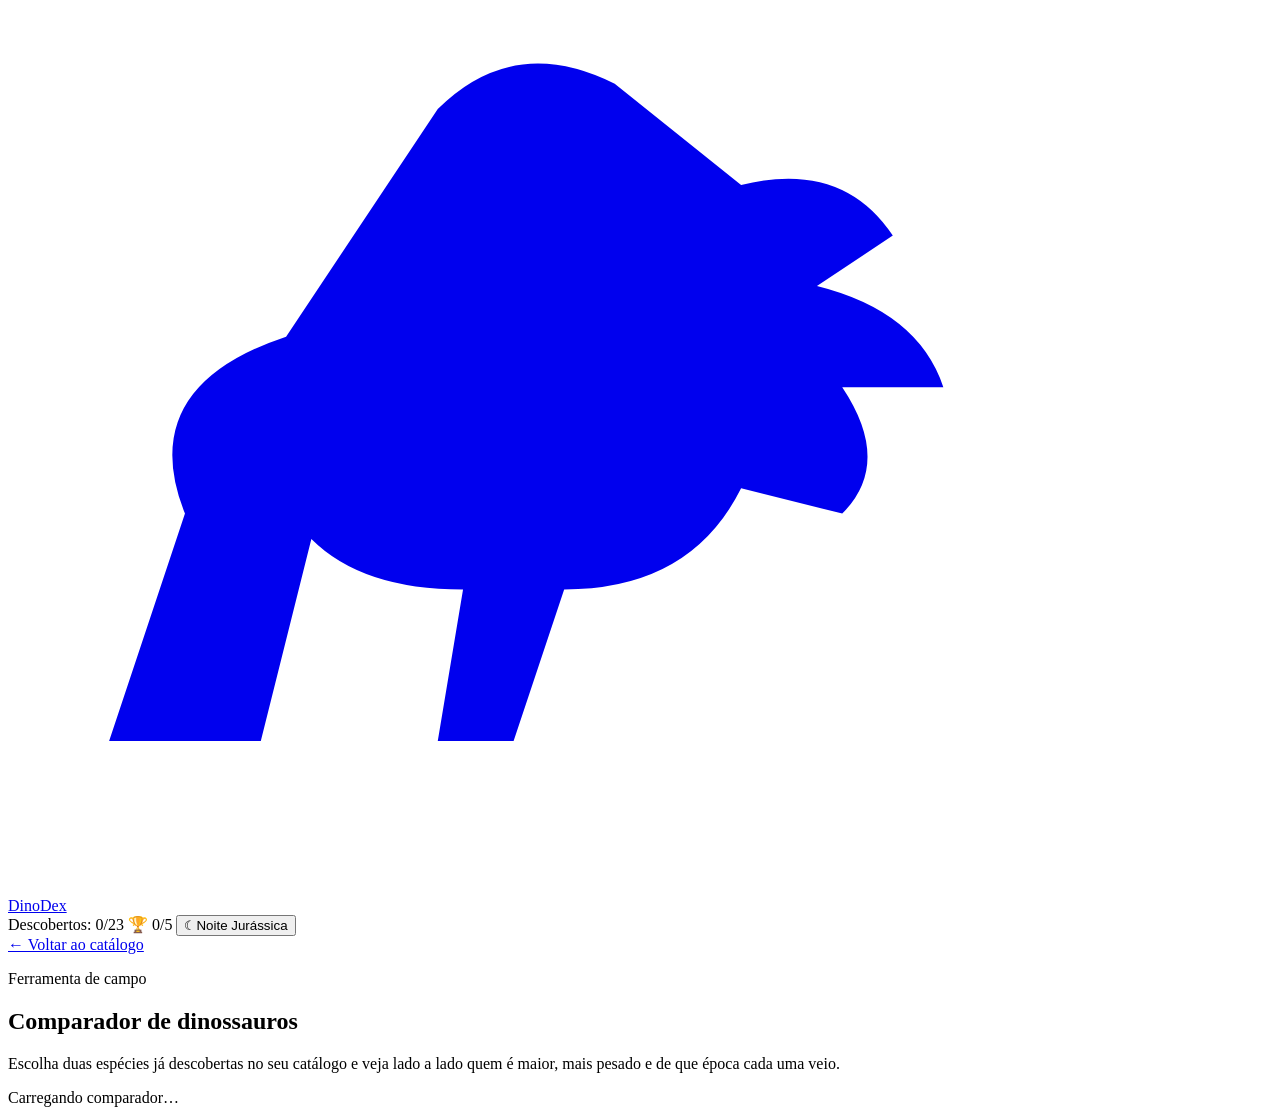
==== compare.html @ eb5f5d0d "Add files via upload" ====
<!DOCTYPE html>
<html lang="pt-BR">
<head>
<meta charset="UTF-8">
<meta name="viewport" content="width=device-width, initial-scale=1.0">
<title>Comparador de dinossauros — DinoDex</title>
<meta name="description" content="Compare dois dinossauros do seu DinoDex lado a lado: comprimento, altura, peso, dieta e período em que viveram.">
<meta name="theme-color" content="#12141c">
<link rel="canonical" href="https://gabbydino.github.io/dinodex/compare.html">

<meta property="og:type" content="website">
<meta property="og:title" content="Comparador de dinossauros — DinoDex">
<meta property="og:description" content="Compare dois dinossauros lado a lado: tamanho, peso, dieta e período.">
<meta property="og:locale" content="pt_BR">

<link rel="manifest" href="manifest.json">
<link rel="icon" href="icons/icon-192.png" type="image/png">
<link rel="apple-touch-icon" href="icons/icon-192.png">

<link rel="preconnect" href="https://fonts.googleapis.com">
<link rel="preconnect" href="https://fonts.gstatic.com" crossorigin>
<link href="https://fonts.googleapis.com/css2?family=Fraunces:ital,wght@0,500;0,600;0,700;1,500&family=Public+Sans:wght@400;500;600;700&family=IBM+Plex+Mono:wght@400;500&display=swap" rel="stylesheet">
<link rel="stylesheet" href="css/styles.css">
</head>
<body>
<div class="strata-bg" aria-hidden="true"></div>

<header class="site-header">
  <div class="header-inner">
    <a class="brand" href="index.html">
      <span class="brand-mark" aria-hidden="true">
        <svg viewBox="0 0 100 70" xmlns="http://www.w3.org/2000/svg" fill="currentColor"><path d="M8 58 L14 40 Q10 30 22 26 L34 8 Q40 2 48 6 L58 14 Q66 12 70 18 L64 22 Q72 24 74 30 L66 30 Q70 36 66 40 L58 38 Q54 46 44 46 L40 58 L34 58 L36 46 Q28 46 24 42 L20 58 Z"/></svg>
      </span>
      DinoDex
    </a>
    <div class="header-stats">
      <span id="dexProgress" class="stat-pill">Descobertos: 0/23</span>
      <span id="achProgress" class="stat-pill">🏆 0/5</span>
      <button type="button" class="theme-toggle" data-theme-toggle aria-pressed="false">
        <span class="theme-icon">☾</span><span class="theme-label">Noite Jurássica</span>
      </button>
    </div>
  </div>
</header>

<main class="detail-wrap">
  <a class="back-link" href="index.html">← Voltar ao catálogo</a>

  <section class="compare-intro">
    <p class="hero-eyebrow">Ferramenta de campo</p>
    <h1 class="compare-title">Comparador de dinossauros</h1>
    <p class="hero-sub">Escolha duas espécies já descobertas no seu catálogo e veja lado a lado quem é maior, mais pesado e de que época cada uma veio.</p>
  </section>

  <div id="compareContent">
    <div class="skeleton"><span class="spin"></span> Carregando comparador…</div>
  </div>
</main>

<script type="module" src="js/compare.js"></script>
</body>
</html>
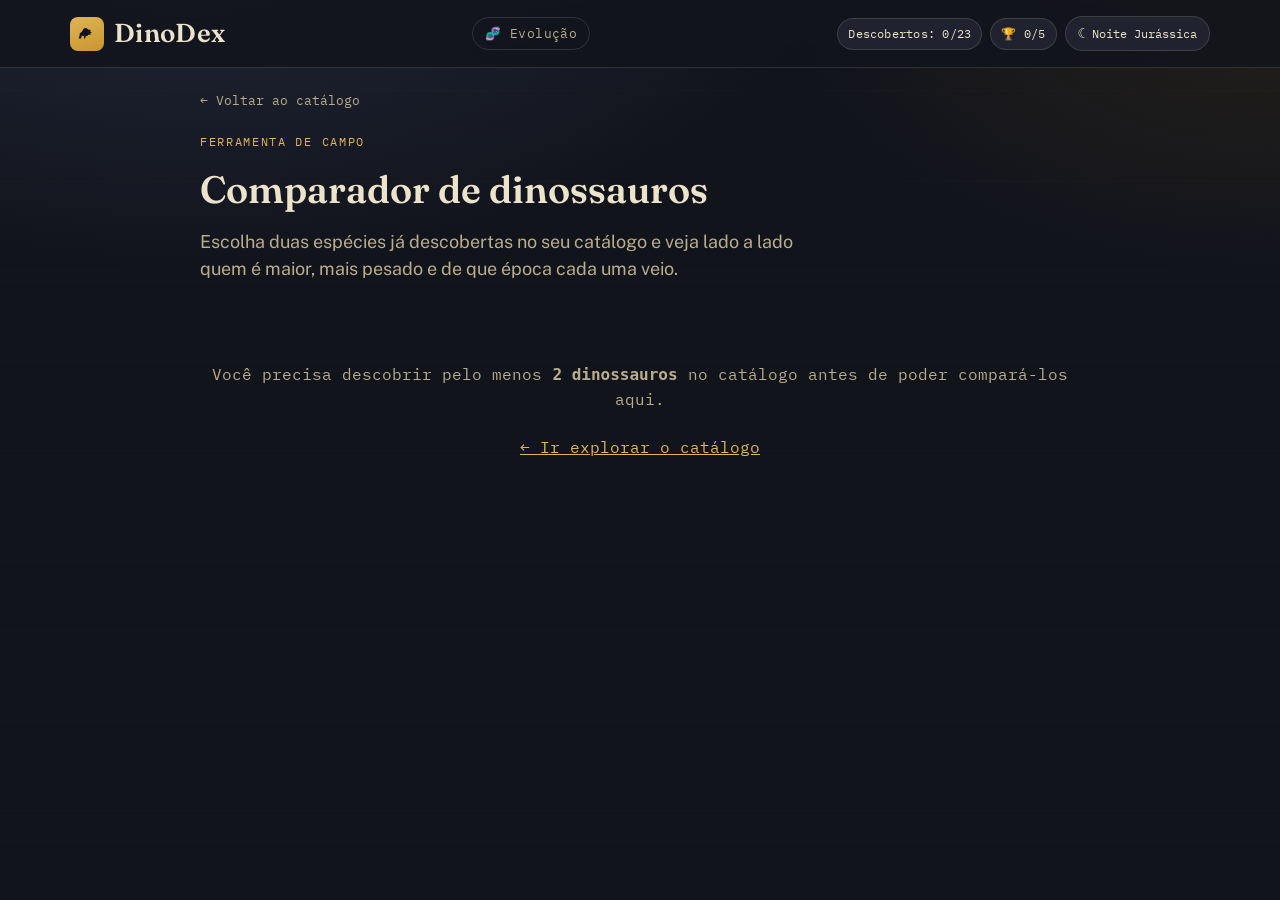
==== commit 5cdb01d6: "Add files via upload" ====
--- a/compare.html
+++ b/compare.html
@@ -33,6 +33,9 @@
       </span>
       DinoDex
     </a>
+    <nav class="header-nav">
+      <a href="evolucao.html">🧬<span class="header-nav-label"> Evolução</span></a>
+    </nav>
     <div class="header-stats">
       <span id="dexProgress" class="stat-pill">Descobertos: 0/23</span>
       <span id="achProgress" class="stat-pill">🏆 0/5</span>
--- a/css/styles.css
+++ b/css/styles.css
@@ -0,0 +1,695 @@
+/* =========================================================
+   DINODEX — catálogo de campo de dinossauros
+   Paleta: tinta noturna de museu + papel envelhecido + âmbar
+   fóssil + verdigris. Tipografia: Fraunces (display) + Public
+   Sans (corpo) + IBM Plex Mono (dados/rótulos).
+   ========================================================= */
+
+:root{
+  --ink:#12141c;
+  --ink-soft:#191c27;
+  --panel:#20232f;
+  --panel-2:#262a38;
+  --paper:#ece3cb;
+  --paper-dim:#b9ae8c;
+  --gold:#c9962b;
+  --gold-soft:#e0b45a;
+  --teal:#3c7d6d;
+  --teal-soft:#5aa392;
+  --rust:#a8543a;
+  --rust-soft:#c96e4e;
+  --line: rgba(236,227,203,.14);
+  --line-strong: rgba(236,227,203,.28);
+  --shadow: 0 20px 40px rgba(0,0,0,.35);
+
+  --era-triassico:#a8543a;
+  --era-jurassico:#3c7d6d;
+  --era-cretaceo:#c9962b;
+
+  --bg-glow-1:#22283a;
+  --bg-glow-2:#24201a;
+
+  --font-display:'Fraunces', 'Iowan Old Style', serif;
+  --font-body:'Public Sans', system-ui, sans-serif;
+  --font-mono:'IBM Plex Mono', 'SFMono-Regular', monospace;
+
+  --radius:14px;
+  --radius-sm:8px;
+}
+
+/* ===== tema "Dia de Campo" (claro) — alternativa ao padrão "Noite Jurássica" ===== */
+:root[data-theme="dia"]{
+  --ink:#f3ecd9;
+  --ink-soft:#ece1c6;
+  --panel:#fbf7ea;
+  --panel-2:#f1e7cd;
+  --paper:#2b2415;
+  --paper-dim:#6c5f42;
+  --gold:#a8751f;
+  --gold-soft:#8a5f16;
+  --teal:#2f6659;
+  --teal-soft:#1f4a40;
+  --rust:#8a3f28;
+  --rust-soft:#6e3320;
+  --line: rgba(43,36,21,.16);
+  --line-strong: rgba(43,36,21,.3);
+  --shadow: 0 20px 40px rgba(60,45,20,.14);
+  --bg-glow-1:#f7ecd4;
+  --bg-glow-2:#eee0c2;
+}
+:root[data-theme="dia"] .strata-bg{opacity:.3;}
+
+@media (prefers-reduced-motion: reduce){
+  *{animation-duration:.01ms !important; animation-iteration-count:1 !important; transition-duration:.01ms !important; scroll-behavior:auto !important;}
+}
+
+*{box-sizing:border-box;}
+html{scroll-behavior:smooth;}
+html,body{margin:0;padding:0;}
+body{
+  min-height:100vh;
+  background:
+    radial-gradient(1100px 600px at 15% -10%, var(--bg-glow-1) 0%, transparent 60%),
+    radial-gradient(900px 500px at 100% 0%, var(--bg-glow-2) 0%, transparent 55%),
+    var(--ink);
+  color:var(--paper);
+  font-family:var(--font-body);
+  line-height:1.5;
+  -webkit-font-smoothing:antialiased;
+  transition:background-color .25s ease, color .25s ease;
+}
+
+a{color:inherit;}
+img,svg{display:block;max-width:100%;}
+button{font:inherit;}
+
+::selection{background:var(--gold); color:var(--ink);}
+
+:focus-visible{outline:3px solid var(--gold-soft); outline-offset:2px; border-radius:4px;}
+
+/* ===== textura sutil de "estrato" no fundo ===== */
+.strata-bg{
+  position:fixed; inset:0; pointer-events:none; z-index:0;
+  opacity:.5;
+  background-image:
+    repeating-linear-gradient(180deg, rgba(201,150,43,.035) 0 2px, transparent 2px 90px),
+    repeating-linear-gradient(180deg, rgba(60,125,109,.035) 0 2px, transparent 2px 140px);
+}
+
+/* ===== HEADER ===== */
+.site-header{
+  position:sticky; top:0; z-index:40;
+  background:rgba(18,20,28,.86);
+  backdrop-filter:blur(10px);
+  border-bottom:1px solid var(--line);
+}
+.header-inner{
+  max-width:1180px; margin:0 auto;
+  display:flex; align-items:center; justify-content:space-between;
+  gap:16px; padding:14px 20px;
+}
+.brand{
+  display:flex; align-items:center; gap:10px;
+  font-family:var(--font-display);
+  font-weight:600;
+  font-size:clamp(20px,2.4vw,26px);
+  letter-spacing:.3px;
+  text-decoration:none;
+  color:var(--paper);
+}
+.brand-mark{
+  display:inline-flex; align-items:center; justify-content:center;
+  width:34px; height:34px; border-radius:8px;
+  background:linear-gradient(160deg, var(--gold-soft), var(--gold));
+  color:var(--ink); flex:none;
+}
+.brand-mark svg{width:20px;height:20px;}
+.header-nav{display:flex; align-items:center; gap:14px;}
+.header-nav a{
+  font-family:var(--font-mono); font-size:12.5px; letter-spacing:.03em;
+  text-decoration:none; color:var(--paper-dim);
+  border:1px solid var(--line); border-radius:999px;
+  padding:6px 12px; white-space:nowrap;
+  transition:border-color .15s ease, color .15s ease;
+}
+.header-nav a:hover{color:var(--paper); border-color:var(--line-strong);}
+.header-stats{display:flex; align-items:center; gap:8px; flex-wrap:wrap;}
+.stat-pill{
+  font-family:var(--font-mono);
+  font-size:12px;
+  letter-spacing:.02em;
+  color:var(--paper);
+  background:var(--panel);
+  border:1px solid var(--line);
+  padding:6px 10px;
+  border-radius:999px;
+  white-space:nowrap;
+}
+.theme-toggle{
+  display:flex; align-items:center; gap:6px;
+  font-family:var(--font-mono); font-size:11.5px;
+  background:var(--panel); border:1px solid var(--line);
+  color:var(--paper); border-radius:999px;
+  padding:6px 12px; cursor:pointer;
+  transition:border-color .15s ease, transform .12s ease;
+}
+.theme-toggle:hover{border-color:var(--line-strong); transform:translateY(-1px);}
+.theme-toggle .theme-icon{font-size:14px;}
+@media (max-width:560px){ .theme-toggle .theme-label, .header-nav-label{display:none;} .theme-toggle{padding:6px 9px;} .header-nav a{padding:6px 9px;} }
+
+/* ===== HERO ===== */
+.hero{
+  max-width:1180px; margin:0 auto;
+  padding:clamp(28px,6vw,56px) 20px 8px;
+  position:relative; z-index:1;
+}
+.hero-eyebrow{
+  font-family:var(--font-mono); font-size:12px; letter-spacing:.14em;
+  color:var(--gold-soft); text-transform:uppercase; margin:0 0 10px;
+}
+.hero h1{
+  font-family:var(--font-display);
+  font-weight:600;
+  font-size:clamp(30px,5.2vw,54px);
+  line-height:1.05;
+  margin:0 0 14px;
+  max-width:16ch;
+}
+.hero h1 em{
+  font-style:italic; color:var(--gold-soft);
+}
+.hero-sub{
+  font-size:clamp(15px,1.6vw,18px);
+  color:var(--paper-dim);
+  max-width:56ch;
+  margin:0;
+}
+.hero-sub strong{color:var(--paper); font-weight:600;}
+
+.hero-cta{display:flex; flex-wrap:wrap; gap:12px; margin:22px 0 20px;}
+.hero-btn{
+  font-family:var(--font-body); font-weight:600; font-size:14.5px;
+  padding:12px 22px; border-radius:999px; text-decoration:none;
+  transition:transform .15s ease, box-shadow .15s ease, border-color .15s ease;
+}
+.hero-btn-primary{background:linear-gradient(160deg, var(--gold-soft), var(--gold)); color:var(--ink); box-shadow:0 10px 24px rgba(201,150,43,.25);}
+.hero-btn-primary:hover{transform:translateY(-2px); box-shadow:0 14px 28px rgba(201,150,43,.32);}
+.hero-btn-ghost{background:transparent; color:var(--paper); border:1px solid var(--line-strong);}
+.hero-btn-ghost:hover{border-color:var(--gold-soft); color:var(--gold-soft); transform:translateY(-2px);}
+
+.hero-daily{
+  font-size:14.5px; color:var(--paper-dim);
+  border-left:2px solid var(--line-strong);
+  padding-left:12px; max-width:56ch;
+}
+.hero-daily strong{color:var(--paper); font-weight:600;}
+
+/* ===== TIMELINE EXPLORER (Home) ===== */
+.section-eyebrow{
+  font-family:var(--font-mono); font-size:11px; letter-spacing:.1em;
+  color:var(--paper-dim); text-transform:uppercase; margin:0 0 12px;
+}
+.timeline-explorer{
+  max-width:1180px; margin:0 auto;
+  padding:10px 20px 4px;
+  position:relative; z-index:1;
+}
+.era-timeline{
+  display:flex; gap:8px; flex-wrap:wrap;
+  border-radius:var(--radius);
+  overflow:hidden;
+}
+.era-block{
+  flex:1 1 160px; min-width:150px;
+  display:flex; flex-direction:column; gap:4px;
+  text-align:left;
+  font-family:var(--font-body);
+  background:var(--panel);
+  border:1px solid var(--line);
+  border-top:4px solid var(--era-color, var(--gold));
+  border-radius:var(--radius-sm);
+  padding:14px 16px;
+  cursor:pointer;
+  color:var(--paper);
+  transition:transform .15s ease, box-shadow .15s ease, border-color .15s ease, background .15s ease;
+}
+.era-block:hover{transform:translateY(-3px); box-shadow:var(--shadow);}
+.era-block.active{background:color-mix(in srgb, var(--era-color, var(--gold)) 16%, var(--panel)); border-color:var(--era-color, var(--gold));}
+.era-block-name{font-family:var(--font-display); font-weight:600; font-size:17px;}
+.era-block-range{font-family:var(--font-mono); font-size:11px; color:var(--paper-dim);}
+.era-block-count{font-family:var(--font-mono); font-size:11px; color:var(--era-color, var(--gold));}
+@media (max-width:640px){ .era-block{flex-basis:100%;} }
+
+/* ===== CONTROLS BAR ===== */
+.controls-bar{
+  max-width:1180px; margin:0 auto;
+  padding:26px 20px 4px;
+  display:flex; flex-direction:column; gap:14px;
+  position:relative; z-index:1;
+}
+.search-wrap{position:relative; max-width:440px;}
+.search-wrap svg{
+  position:absolute; left:14px; top:50%; transform:translateY(-50%);
+  width:18px; height:18px; color:var(--paper-dim); pointer-events:none;
+}
+#search{
+  width:100%;
+  font-family:var(--font-body);
+  font-size:16px;
+  background:var(--panel);
+  border:1px solid var(--line);
+  border-radius:999px;
+  padding:12px 16px 12px 42px;
+  color:var(--paper);
+  outline:none;
+  transition:border-color .15s ease, box-shadow .15s ease;
+}
+#search::placeholder{color:var(--paper-dim);}
+#search:focus{border-color:var(--gold-soft); box-shadow:0 0 0 3px rgba(201,150,43,.18);}
+
+.filters{display:flex; flex-direction:column; gap:10px;}
+.filter-group{display:flex; align-items:center; flex-wrap:wrap; gap:8px;}
+.filter-group-label{
+  font-family:var(--font-mono); font-size:11px; letter-spacing:.08em;
+  color:var(--paper-dim); text-transform:uppercase; min-width:80px;
+}
+.chip{
+  font-family:var(--font-body); font-weight:600;
+  font-size:13px;
+  padding:7px 13px;
+  border:1px solid var(--line);
+  border-radius:999px;
+  background:var(--panel);
+  color:var(--paper);
+  cursor:pointer;
+  transition:transform .12s ease, background .15s ease, border-color .15s ease, color .15s ease;
+}
+.chip:hover{border-color:var(--line-strong); transform:translateY(-1px);}
+.chip.active{background:var(--gold); border-color:var(--gold); color:var(--ink);}
+.chip.special{background:transparent; border-style:dashed;}
+.chip.special.active{background:var(--teal); border-color:var(--teal); border-style:solid; color:#fff;}
+
+/* ===== GRID DE CARDS ===== */
+main{position:relative; z-index:1;}
+.dino-grid{
+  max-width:1180px; margin:0 auto;
+  padding:22px 20px 60px;
+  display:grid;
+  grid-template-columns:repeat(auto-fill, minmax(210px,1fr));
+  gap:16px;
+}
+.grid-empty{
+  grid-column:1/-1;
+  text-align:center;
+  padding:60px 20px;
+  color:var(--paper-dim);
+  font-family:var(--font-mono);
+}
+
+.card{
+  position:relative;
+  display:block;
+  color:var(--paper);
+  background:var(--panel);
+  border:1px solid var(--line);
+  border-radius:var(--radius);
+  padding:16px 14px 14px;
+  overflow:hidden;
+  cursor:pointer;
+  transition:transform .18s ease, box-shadow .18s ease, border-color .18s ease;
+  animation:card-in .4s ease both;
+}
+@keyframes card-in{
+  from{opacity:0; transform:translateY(10px);}
+  to{opacity:1; transform:translateY(0);}
+}
+.card::before{
+  content:"";
+  position:absolute; inset:0 0 auto 0; height:4px;
+  background:var(--era-color, var(--gold));
+}
+.card:hover{
+  transform:translateY(-4px);
+  box-shadow:var(--shadow);
+  border-color:var(--line-strong);
+}
+.card-top{display:flex; align-items:center; justify-content:space-between; margin-bottom:8px;}
+.card-num{font-family:var(--font-mono); font-size:11px; color:var(--paper-dim);}
+.card-fav{
+  background:none; border:none; cursor:pointer;
+  color:var(--rust-soft); font-size:17px; line-height:1; padding:2px;
+}
+.card-fav:hover{transform:scale(1.15);}
+.card-icon{
+  width:100%; height:76px;
+  display:flex; align-items:center; justify-content:center;
+  color:var(--era-color, var(--gold));
+  opacity:.92;
+}
+.card-icon svg{width:78%; height:78%;}
+.card.undiscovered .card-icon{color:var(--paper-dim); opacity:.35;}
+.card-name{
+  font-family:var(--font-display); font-weight:600;
+  font-size:17px; margin:8px 0 1px;
+}
+.card.undiscovered .card-name{letter-spacing:3px; opacity:.55;}
+.card-latin{font-style:italic; font-size:12.5px; color:var(--paper-dim); margin-bottom:10px; min-height:16px;}
+.card-tags{display:flex; gap:6px; flex-wrap:wrap;}
+.tag-pill{
+  font-family:var(--font-mono); font-size:10.5px;
+  padding:3px 7px; border-radius:5px;
+  background:var(--panel-2); color:var(--paper-dim);
+  border:1px solid var(--line);
+}
+
+/* ===== FOOTER ===== */
+.site-footer{
+  max-width:1180px; margin:0 auto;
+  padding:20px 20px 40px;
+  color:var(--paper-dim);
+  font-size:13px;
+  border-top:1px solid var(--line);
+  display:flex; flex-wrap:wrap; gap:8px 18px; justify-content:space-between;
+  position:relative; z-index:1;
+}
+.site-footer a{color:var(--gold-soft); text-decoration:none;}
+.site-footer a:hover{text-decoration:underline;}
+
+/* ===== TOASTS (conquistas) ===== */
+.toast{
+  position:fixed; top:16px; left:50%; transform:translate(-50%,-16px);
+  background:var(--ink); color:var(--paper);
+  border:1px solid var(--gold);
+  font-size:14px; text-align:center;
+  padding:12px 18px; border-radius:10px;
+  box-shadow:var(--shadow);
+  opacity:0; transition:all .3s ease;
+  z-index:200; max-width:88vw; pointer-events:none;
+}
+.toast.show{opacity:1; transform:translate(-50%,0);}
+
+/* =========================================================
+   PÁGINA DE DETALHE (dino.html)
+   ========================================================= */
+.detail-wrap{
+  max-width:920px; margin:0 auto;
+  padding:20px 20px 70px;
+  position:relative; z-index:1;
+}
+.back-link{
+  display:inline-flex; align-items:center; gap:6px;
+  font-family:var(--font-mono); font-size:13px;
+  color:var(--paper-dim); text-decoration:none;
+  margin-bottom:18px;
+}
+.back-link:hover{color:var(--paper);}
+
+.detail-card{
+  background:var(--panel);
+  border:1px solid var(--line);
+  border-radius:20px;
+  overflow:hidden;
+  animation:card-in .45s ease both;
+}
+.detail-hero{
+  position:relative;
+  padding:28px 26px 22px;
+  background:
+    radial-gradient(600px 260px at 85% -20%, color-mix(in srgb, var(--era-color, var(--gold)) 30%, transparent), transparent 70%),
+    var(--panel-2);
+  border-bottom:1px solid var(--line);
+}
+.d-header{display:flex; justify-content:space-between; align-items:flex-start; gap:12px;}
+.d-num{font-family:var(--font-mono); font-size:12px; color:var(--paper-dim);}
+.fav-btn{
+  background:var(--panel); border:1px solid var(--line); border-radius:999px;
+  cursor:pointer; font-size:18px; line-height:1;
+  color:var(--rust-soft); padding:8px 12px;
+  display:flex; align-items:center; gap:6px;
+  transition:transform .12s ease, border-color .15s ease;
+}
+.fav-btn span.label{font-family:var(--font-mono); font-size:11px; color:var(--paper-dim);}
+.fav-btn:hover{transform:scale(1.04); border-color:var(--line-strong);}
+
+.d-title-row{display:flex; align-items:center; gap:24px; flex-wrap:wrap; margin-top:14px;}
+.d-illustration{position:relative; flex:none;}
+.d-icon{
+  width:140px; height:140px; flex:none;
+  display:flex; align-items:center; justify-content:center;
+  border-radius:16px;
+  background:
+    radial-gradient(circle at 50% 30%, color-mix(in srgb, var(--era-color, var(--gold)) 22%, transparent), transparent 70%),
+    var(--panel);
+  border:1px solid var(--line-strong);
+  color:var(--era-color, var(--gold));
+  box-shadow:inset 0 0 0 6px var(--ink-soft);
+}
+.d-icon svg{width:72%; height:72%;}
+.d-illustration-tag{
+  position:absolute; left:50%; bottom:-11px; transform:translateX(-50%);
+  font-family:var(--font-mono); font-size:9.5px; letter-spacing:.06em;
+  background:var(--gold); color:var(--ink);
+  padding:3px 9px; border-radius:999px; white-space:nowrap;
+  box-shadow:var(--shadow);
+}
+.d-name{font-family:var(--font-display); font-weight:600; font-size:clamp(26px,4vw,36px); margin:0;}
+.d-latin{font-style:italic; color:var(--paper-dim); font-size:16px; margin-top:2px;}
+
+.tag-row{display:flex; flex-wrap:wrap; gap:8px; margin-top:14px;}
+.tag{
+  font-family:var(--font-mono); font-size:11.5px;
+  background:var(--ink); color:var(--paper);
+  border:1px solid var(--line-strong);
+  padding:5px 10px; border-radius:6px;
+}
+
+.reg-panel{
+  margin:16px 26px 0;
+  background:var(--ink-soft);
+  border:1px solid var(--line);
+  border-radius:12px;
+  padding:12px 14px;
+}
+.reg-row{display:flex; justify-content:space-between; font-family:var(--font-mono); font-size:11px; color:var(--paper-dim); margin-bottom:6px;}
+.reg-track{height:6px; border-radius:4px; background:var(--panel-2); overflow:hidden;}
+.reg-fill{height:100%; background:linear-gradient(90deg, var(--teal), var(--gold)); transition:width .3s ease;}
+.reg-checklist{display:flex; flex-wrap:wrap; gap:4px 14px; font-size:12.5px; margin-top:8px;}
+.reg-item{opacity:.45; white-space:nowrap;}
+.reg-item.done{opacity:1; color:var(--gold-soft); font-weight:600;}
+
+.d-body{padding:22px 26px 30px; display:flex; flex-direction:column; gap:26px;}
+
+.stat{display:flex; align-items:center; gap:12px;}
+.stat-label{font-family:var(--font-mono); font-size:11px; color:var(--paper-dim); width:76px; flex:none; text-transform:uppercase;}
+.stat-bar{display:flex; gap:3px;}
+.stat-cell{width:12px; height:14px; background:var(--panel-2); border:1px solid var(--line); border-radius:2px;}
+.stat-cell.filled{background:var(--gold); border-color:var(--gold);}
+.stats-block{display:flex; flex-direction:column; gap:8px;}
+
+.desc{font-size:16.5px; line-height:1.6;}
+.fact{
+  font-style:italic; color:var(--gold-soft);
+  border-left:3px solid var(--gold);
+  padding-left:12px;
+}
+
+.section{border-top:1px solid var(--line); padding-top:20px;}
+.section-title{
+  font-family:var(--font-mono); font-size:11.5px; letter-spacing:.08em;
+  text-transform:uppercase; color:var(--paper-dim); margin-bottom:12px;
+}
+.section-caption{font-size:14px; margin-top:8px; opacity:.85; text-align:center; color:var(--paper-dim);}
+
+.map-svg{width:100%; max-width:340px; display:block; margin:0 auto; border-radius:10px; overflow:hidden;}
+.map-ocean{fill:var(--ink);}
+.map-land{fill:var(--panel-2); stroke:var(--line-strong); stroke-width:1;}
+.map-pin{fill:var(--gold);}
+.map-pin-pulse{fill:none; stroke:var(--gold); stroke-width:2; transform-origin:center; transform-box:fill-box; animation:pulse-ring 1.8s ease-out infinite;}
+@keyframes pulse-ring{0%{transform:scale(1); opacity:1;} 100%{transform:scale(3.4); opacity:0;}}
+
+.tl-track{display:flex; height:26px; border-radius:6px; overflow:hidden; position:relative; border:1px solid var(--line);}
+.tl-seg{display:flex; align-items:center; justify-content:center; border-right:1px solid var(--line); color:var(--paper-dim); background:var(--panel-2); overflow:hidden; white-space:nowrap; font-family:var(--font-mono); font-size:9px; text-align:center;}
+.tl-seg:last-child{border-right:none;}
+.tl-marker{position:absolute; top:-3px; height:32px; background:var(--gold); opacity:.9; border:2px solid var(--ink); border-radius:4px; box-sizing:border-box;}
+.tl-scale{display:flex; justify-content:space-between; font-size:11px; margin-top:6px; color:var(--paper-dim); font-family:var(--font-mono);}
+
+.discovery-box > div{margin:5px 0; font-size:15px;}
+
+.tax-list{list-style:none; padding:0; margin:0; font-size:15px;}
+.tax-list li{display:flex; justify-content:space-between; gap:10px; border-bottom:1px dotted var(--line); padding:6px 0;}
+.tax-list li span:first-child{opacity:.65; flex:none; font-family:var(--font-mono); font-size:12px; text-transform:uppercase;}
+.tax-list li span:last-child{text-align:right;}
+
+.compare-wrap{display:flex; gap:36px; align-items:flex-end; justify-content:center; margin-top:10px; padding-bottom:4px;}
+.compare-col{display:flex; flex-direction:column-reverse; align-items:center; gap:8px;}
+.compare-bar{width:30px; border-radius:6px 6px 0 0; background:var(--gold);}
+.compare-bar.human{background:var(--teal-soft);}
+.compare-label{font-size:13px; text-align:center; line-height:1.3; color:var(--paper-dim);}
+
+.encounter-box{background:var(--ink-soft); border:1px solid var(--line); border-radius:12px; padding:16px;}
+.encounter-row{display:flex; justify-content:space-between; gap:10px; margin:6px 0; font-size:14.5px;}
+.encounter-row .stars{font-family:var(--font-mono); letter-spacing:2px; color:var(--gold-soft); white-space:nowrap;}
+.encounter-disclaimer{margin-top:10px; font-size:12.5px; font-style:italic; opacity:.65;}
+
+.sources-box ul{margin:0; padding-left:18px; font-size:13.5px; line-height:1.6; color:var(--paper-dim);}
+
+.curio-list{margin:0; padding-left:20px; font-size:15px; line-height:1.6; display:flex; flex-direction:column; gap:8px;}
+.curio-list li::marker{color:var(--gold-soft);}
+
+.detail-nav{display:flex; justify-content:space-between; gap:12px; margin-top:22px;}
+.nav-btn{
+  flex:1; text-align:center;
+  font-family:var(--font-mono); font-size:12.5px;
+  padding:12px; border-radius:10px;
+  background:var(--panel); border:1px solid var(--line); color:var(--paper);
+  text-decoration:none; cursor:pointer;
+  transition:border-color .15s ease, transform .12s ease;
+  display:flex; align-items:center; justify-content:center;
+}
+.nav-btn:hover{border-color:var(--line-strong); transform:translateY(-1px);}
+.nav-btn-accent{background:var(--teal); border-color:var(--teal); color:#fff; flex:1.2;}
+.nav-btn-accent:hover{border-color:var(--teal-soft);}
+
+/* =========================================================
+   PÁGINA DO COMPARADOR (compare.html)
+   ========================================================= */
+.compare-intro{padding:4px 0 20px;}
+.compare-title{
+  font-family:var(--font-display); font-weight:600;
+  font-size:clamp(26px,4vw,38px); margin:8px 0 10px;
+}
+
+.cmp-pickers{
+  display:flex; align-items:center; gap:10px; flex-wrap:wrap;
+  margin-bottom:22px;
+}
+.cmp-select{
+  flex:1 1 220px;
+  font-family:var(--font-body); font-size:14.5px;
+  background:var(--panel); color:var(--paper);
+  border:1px solid var(--line); border-radius:10px;
+  padding:10px 12px;
+}
+
+.cmp-cards-row{
+  display:flex; align-items:center; justify-content:center; gap:18px;
+  flex-wrap:wrap; margin-bottom:26px;
+}
+.cmp-card{
+  flex:1 1 220px; max-width:320px;
+  background:var(--panel); border:1px solid var(--line);
+  border-top:4px solid var(--era-color, var(--gold));
+  border-radius:var(--radius); padding:18px; text-align:center;
+}
+.cmp-card-icon{width:100%; height:70px; display:flex; align-items:center; justify-content:center; color:var(--era-color, var(--gold));}
+.cmp-card-icon svg{width:60%; height:60%;}
+.cmp-card-name{font-family:var(--font-display); font-weight:600; font-size:19px; margin-top:6px;}
+.cmp-card-latin{font-style:italic; font-size:12.5px; color:var(--paper-dim); margin:2px 0 10px;}
+.cmp-card-tags{display:flex; gap:6px; flex-wrap:wrap; justify-content:center;}
+.cmp-vs{
+  font-family:var(--font-mono); font-weight:700; font-size:15px;
+  color:var(--gold-soft); flex:none;
+}
+
+.cmp-metrics{display:flex; flex-direction:column; gap:18px; margin-bottom:26px;}
+.cmp-metric-label{font-family:var(--font-mono); font-size:11px; letter-spacing:.08em; text-transform:uppercase; color:var(--paper-dim); margin-bottom:6px;}
+.cmp-metric-row{display:flex; align-items:center; gap:10px; margin:5px 0;}
+.cmp-metric-val{font-family:var(--font-mono); font-size:12.5px; width:64px; flex:none; text-align:right;}
+.cmp-metric-track{flex:1; height:12px; background:var(--panel-2); border:1px solid var(--line); border-radius:6px; overflow:hidden;}
+.cmp-metric-fill{height:100%; border-radius:6px; transition:width .4s ease;}
+.cmp-metric-fill.a{background:var(--gold);}
+.cmp-metric-fill.b{background:var(--teal-soft);}
+
+.cmp-facts{border-top:1px solid var(--line); padding-top:16px; margin-bottom:22px;}
+.cmp-fact-row{display:grid; grid-template-columns:90px 1fr 1fr; gap:10px; font-size:14px; padding:7px 0; border-bottom:1px dotted var(--line);}
+.cmp-fact-row span:first-child{font-family:var(--font-mono); font-size:11px; text-transform:uppercase; color:var(--paper-dim); align-self:center;}
+
+.cmp-links{display:flex; gap:12px; flex-wrap:wrap;}
+.cmp-links .nav-btn{flex:1 1 200px;}
+
+@media (max-width:640px){
+  .cmp-fact-row{grid-template-columns:70px 1fr; row-gap:2px;}
+  .cmp-fact-row span:nth-child(3){grid-column:2; padding-top:2px; opacity:.85;}
+}
+
+.skeleton{
+  display:flex; align-items:center; justify-content:center;
+  min-height:50vh; color:var(--paper-dim); font-family:var(--font-mono);
+  gap:10px;
+}
+.skeleton .spin{
+  width:18px; height:18px; border-radius:50%;
+  border:2px solid var(--line-strong); border-top-color:var(--gold);
+  animation:spin 0.8s linear infinite;
+}
+@keyframes spin{to{transform:rotate(360deg);}}
+
+/* =========================================================
+   PÁGINA DA LINHA EVOLUTIVA (evolucao.html)
+   ========================================================= */
+.evo-disclaimer{
+  font-size:13px; color:var(--paper-dim); background:var(--panel);
+  border:1px solid var(--line); border-left:3px solid var(--gold-soft);
+  border-radius:var(--radius-sm); padding:12px 14px; margin-top:16px; line-height:1.55;
+}
+.evo-lineages{display:flex; flex-direction:column; gap:34px; margin-bottom:36px;}
+.evo-lineage-head{display:flex; align-items:center; gap:10px; margin-bottom:6px;}
+.evo-lineage-icon{font-size:22px; line-height:1;}
+.evo-lineage-title{font-family:var(--font-display); font-weight:600; font-size:21px; margin:0;}
+.evo-lineage-blurb{color:var(--paper-dim); font-size:14px; line-height:1.6; margin:0 0 18px; max-width:60ch;}
+
+.evo-chain{display:flex; flex-direction:column; align-items:stretch; gap:0; max-width:420px;}
+.evo-arrow{
+  align-self:center; font-family:var(--font-mono); font-size:16px;
+  color:var(--gold-soft); opacity:.7; padding:4px 0;
+}
+.evo-node{
+  display:flex; align-items:center; gap:14px;
+  background:var(--panel); border:1px solid var(--line);
+  border-left:4px solid var(--era-color, var(--gold));
+  border-radius:var(--radius-sm); padding:12px 14px;
+  text-decoration:none; color:inherit;
+  transition:transform .15s ease, border-color .15s ease, background .15s ease;
+}
+.evo-node:hover{transform:translateX(3px); border-color:var(--line-strong); background:var(--panel-2);}
+.evo-node-icon{
+  width:44px; height:44px; flex:none; display:flex; align-items:center; justify-content:center;
+  color:var(--era-color, var(--gold)); background:var(--panel-2); border-radius:var(--radius-sm);
+}
+.evo-node-icon svg{width:68%; height:68%;}
+.evo-node-name{font-family:var(--font-display); font-weight:600; font-size:16px;}
+.evo-node-check{color:var(--teal-soft); font-size:13px;}
+.evo-node-meta{font-family:var(--font-mono); font-size:11px; color:var(--paper-dim); margin-top:2px;}
+.evo-node-locked .evo-node-icon{opacity:.55;}
+.evo-node-end{
+  border-left-style:dashed; border-left-color:var(--paper-dim);
+  background:transparent; cursor:default;
+}
+.evo-node-end:hover{transform:none;}
+.evo-node-end .evo-node-icon{background:transparent; font-size:22px;}
+
+.evo-sidenotes-wrap{border-top:1px solid var(--line); padding-top:20px; display:flex; flex-direction:column; gap:14px;}
+.evo-sidenote{
+  display:flex; gap:14px; background:var(--panel); border:1px solid var(--line);
+  border-radius:var(--radius-sm); padding:14px 16px;
+}
+.evo-sidenote-icon{font-size:20px; line-height:1.3; flex:none;}
+.evo-sidenote-title{font-family:var(--font-display); font-weight:600; font-size:15.5px; margin-bottom:4px;}
+.evo-sidenote-text{color:var(--paper-dim); font-size:13.5px; line-height:1.55; margin:0 0 10px; max-width:62ch;}
+.evo-sidenote-chips{display:flex; gap:6px; flex-wrap:wrap;}
+.evo-sidenote-chip{text-decoration:none; transition:border-color .15s ease, color .15s ease;}
+.evo-sidenote-chip:hover{border-color:var(--gold-soft); color:var(--gold-soft);}
+
+/* ===== responsivo ===== */
+@media (max-width:640px){
+  .dino-grid{grid-template-columns:repeat(auto-fill, minmax(150px,1fr)); gap:12px;}
+  .header-stats{gap:6px;}
+  .stat-pill{font-size:10.5px; padding:5px 8px;}
+  .d-title-row{gap:16px;}
+  .d-icon{width:96px; height:96px;}
+  .d-illustration-tag{font-size:8.5px; padding:2px 7px;}
+  .reg-panel, .d-body{padding-left:18px; padding-right:18px;}
+  .detail-hero{padding:20px 18px 18px;}
+  .compare-wrap{gap:24px;}
+  .evo-chain{max-width:100%;}
+}
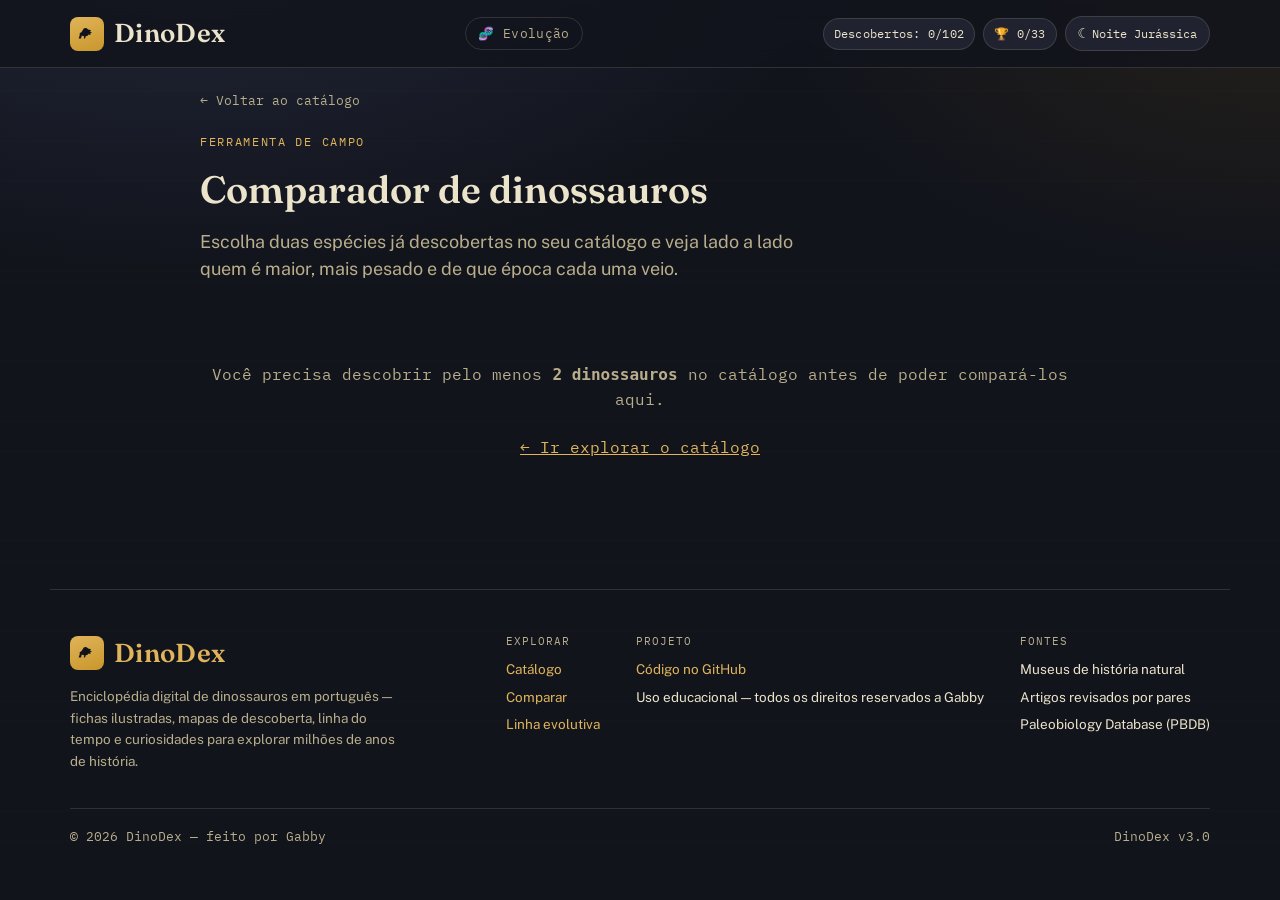
==== commit d129d379: "Update achievement progress from 0/5 to 0/33" ====
--- a/compare.html
+++ b/compare.html
@@ -37,8 +37,8 @@
       <a href="evolucao.html">🧬<span class="header-nav-label"> Evolução</span></a>
     </nav>
     <div class="header-stats">
-      <span id="dexProgress" class="stat-pill">Descobertos: 0/23</span>
-      <span id="achProgress" class="stat-pill">🏆 0/5</span>
+      <span id="dexProgress" class="stat-pill">Descobertos: 0/50</span>
+      <span id="achProgress" class="stat-pill">🏆 0/33</span>
       <button type="button" class="theme-toggle" data-theme-toggle aria-pressed="false">
         <span class="theme-icon">☾</span><span class="theme-label">Noite Jurássica</span>
       </button>
@@ -61,5 +61,41 @@
 </main>
 
 <script type="module" src="js/compare.js"></script>
+<footer class="site-footer">
+  <div class="footer-top">
+    <div class="footer-brand">
+      <a class="brand" href="index.html">
+        <span class="brand-mark" aria-hidden="true">
+          <svg viewBox="0 0 100 70" xmlns="http://www.w3.org/2000/svg" fill="currentColor"><path d="M8 58 L14 40 Q10 30 22 26 L34 8 Q40 2 48 6 L58 14 Q66 12 70 18 L64 22 Q72 24 74 30 L66 30 Q70 36 66 40 L58 38 Q54 46 44 46 L40 58 L34 58 L36 46 Q28 46 24 42 L20 58 Z"/></svg>
+        </span>
+        DinoDex
+      </a>
+      <p class="footer-tagline">Enciclopédia digital de dinossauros em português — fichas ilustradas, mapas de descoberta, linha do tempo e curiosidades para explorar milhões de anos de história.</p>
+    </div>
+    <div class="footer-links">
+      <div class="footer-col">
+        <p class="footer-col-title">Explorar</p>
+        <a href="index.html">Catálogo</a>
+        <a href="compare.html">Comparar</a>
+        <a href="evolucao.html">Linha evolutiva</a>
+      </div>
+      <div class="footer-col">
+        <p class="footer-col-title">Projeto</p>
+        <a href="https://github.com/Gabbydino/dinodex" target="_blank" rel="noopener">Código no GitHub</a>
+        <span>Uso educacional — todos os direitos reservados a Gabby</span>
+      </div>
+      <div class="footer-col">
+        <p class="footer-col-title">Fontes</p>
+        <span>Museus de história natural</span>
+        <span>Artigos revisados por pares</span>
+        <span>Paleobiology Database (PBDB)</span>
+      </div>
+    </div>
+  </div>
+  <div class="footer-bottom">
+    <span>© 2026 DinoDex — feito por Gabby</span>
+    <span>DinoDex v3.0</span>
+  </div>
+</footer>
 </body>
 </html>
--- a/css/styles.css
+++ b/css/styles.css
@@ -95,6 +95,15 @@
     repeating-linear-gradient(180deg, rgba(201,150,43,.035) 0 2px, transparent 2px 90px),
     repeating-linear-gradient(180deg, rgba(60,125,109,.035) 0 2px, transparent 2px 140px);
 }
+/* ===== textura extra: curvas de nível de mapa geológico, quase imperceptível ===== */
+.topo-bg{
+  position:fixed; inset:0; pointer-events:none; z-index:0;
+  opacity:.4;
+  background-image:
+    repeating-radial-gradient(circle at 12% 18%, transparent 0 46px, rgba(236,227,203,.028) 47px 48px),
+    repeating-radial-gradient(circle at 88% 78%, transparent 0 60px, rgba(236,227,203,.024) 61px 62px);
+}
+:root[data-theme="dia"] .topo-bg{opacity:.55;}
 
 /* ===== HEADER ===== */
 .site-header{
@@ -204,6 +213,48 @@
 }
 .hero-daily strong{color:var(--paper); font-weight:600;}
 
+/* ===== ilustração decorativa do hero (esqueleto estilo museu) ===== */
+.hero{position:relative; overflow:hidden;}
+.hero-fossil-art{
+  position:absolute;
+  right:-40px; top:50%; transform:translateY(-50%);
+  width:min(46%, 480px); height:auto;
+  color:var(--paper);
+  opacity:.1;
+  pointer-events:none;
+  z-index:0;
+}
+:root[data-theme="dia"] .hero-fossil-art{opacity:.14;}
+.hero > *:not(.hero-fossil-art){position:relative; z-index:1;}
+@media (max-width:900px){ .hero-fossil-art{display:none;} }
+
+/* ===== seção de estatísticas do catálogo ===== */
+.stats-section{
+  max-width:1180px; margin:0 auto;
+  padding:6px 20px 4px;
+  position:relative; z-index:1;
+}
+.stats-grid{
+  display:grid;
+  grid-template-columns:repeat(auto-fit, minmax(180px,1fr));
+  gap:12px;
+}
+.stat-card{
+  background:var(--panel);
+  border:1px solid var(--line);
+  border-radius:var(--radius-sm);
+  padding:16px 18px;
+  display:flex; align-items:center; gap:12px;
+  transition:transform .15s ease, border-color .15s ease;
+}
+.stat-card:hover{transform:translateY(-2px); border-color:var(--line-strong);}
+.stat-card-icon{font-size:26px; line-height:1; flex:none;}
+.stat-card-num{
+  font-family:var(--font-display); font-weight:600;
+  font-size:24px; line-height:1.1; color:var(--gold-soft);
+}
+.stat-card-label{font-family:var(--font-mono); font-size:11px; color:var(--paper-dim); letter-spacing:.02em;}
+
 /* ===== TIMELINE EXPLORER (Home) ===== */
 .section-eyebrow{
   font-family:var(--font-mono); font-size:11px; letter-spacing:.1em;
@@ -308,12 +359,13 @@
 
 .card{
   position:relative;
-  display:block;
+  display:flex;
+  flex-direction:column;
   color:var(--paper);
   background:var(--panel);
   border:1px solid var(--line);
   border-radius:var(--radius);
-  padding:16px 14px 14px;
+  padding:18px 16px 16px;
   overflow:hidden;
   cursor:pointer;
   transition:transform .18s ease, box-shadow .18s ease, border-color .18s ease;
@@ -341,16 +393,18 @@
 }
 .card-fav:hover{transform:scale(1.15);}
 .card-icon{
-  width:100%; height:76px;
+  width:100%; height:100px;
   display:flex; align-items:center; justify-content:center;
   color:var(--era-color, var(--gold));
   opacity:.92;
-}
-.card-icon svg{width:78%; height:78%;}
+  background:radial-gradient(circle at 50% 40%, color-mix(in srgb, var(--era-color, var(--gold)) 12%, transparent), transparent 70%);
+  border-radius:var(--radius-sm);
+}
+.card-icon svg{width:82%; height:82%;}
 .card.undiscovered .card-icon{color:var(--paper-dim); opacity:.35;}
 .card-name{
   font-family:var(--font-display); font-weight:600;
-  font-size:17px; margin:8px 0 1px;
+  font-size:17px; margin:10px 0 1px;
 }
 .card.undiscovered .card-name{letter-spacing:3px; opacity:.55;}
 .card-latin{font-style:italic; font-size:12.5px; color:var(--paper-dim); margin-bottom:10px; min-height:16px;}
@@ -361,16 +415,51 @@
   background:var(--panel-2); color:var(--paper-dim);
   border:1px solid var(--line);
 }
+.card-view-btn{
+  margin-top:14px;
+  width:100%;
+  font-family:var(--font-mono); font-size:11.5px; letter-spacing:.03em;
+  text-align:center;
+  padding:9px 10px;
+  border-radius:8px;
+  background:transparent;
+  border:1px solid var(--line-strong);
+  color:var(--paper);
+  transition:border-color .15s ease, background .15s ease, color .15s ease;
+}
+.card:hover .card-view-btn{border-color:var(--gold-soft); color:var(--gold-soft);}
+.card.undiscovered .card-view-btn{opacity:.5;}
 
 /* ===== FOOTER ===== */
 .site-footer{
   max-width:1180px; margin:0 auto;
-  padding:20px 20px 40px;
+  padding:44px 20px 30px;
   color:var(--paper-dim);
-  font-size:13px;
   border-top:1px solid var(--line);
+  position:relative; z-index:1;
+}
+.footer-top{
+  display:flex; flex-wrap:wrap; gap:28px;
+  justify-content:space-between;
+  padding-bottom:22px;
+}
+.footer-brand{max-width:340px;}
+.footer-brand .brand{margin-bottom:8px;}
+.footer-tagline{font-size:13.5px; line-height:1.6; color:var(--paper-dim);}
+.footer-links{display:flex; flex-wrap:wrap; gap:36px;}
+.footer-col-title{
+  font-family:var(--font-mono); font-size:10.5px; letter-spacing:.1em;
+  text-transform:uppercase; color:var(--paper-dim); margin:0 0 10px;
+}
+.footer-col a, .footer-col span{
+  display:block; font-size:13.5px; color:var(--paper);
+  text-decoration:none; margin-bottom:7px;
+}
+.footer-col a:hover{color:var(--gold-soft); text-decoration:underline;}
+.footer-bottom{
   display:flex; flex-wrap:wrap; gap:8px 18px; justify-content:space-between;
-  position:relative; z-index:1;
+  padding-top:18px; border-top:1px solid var(--line);
+  font-size:12.5px; font-family:var(--font-mono);
 }
 .site-footer a{color:var(--gold-soft); text-decoration:none;}
 .site-footer a:hover{text-decoration:underline;}
@@ -410,6 +499,7 @@
   border-radius:20px;
   overflow:hidden;
   animation:card-in .45s ease both;
+  box-shadow:0 0 0 1px var(--line) inset, var(--shadow);
 }
 .detail-hero{
   position:relative;
@@ -418,6 +508,13 @@
     radial-gradient(600px 260px at 85% -20%, color-mix(in srgb, var(--era-color, var(--gold)) 30%, transparent), transparent 70%),
     var(--panel-2);
   border-bottom:1px solid var(--line);
+}
+.detail-hero::before{
+  content:"";
+  position:absolute; inset:8px; pointer-events:none;
+  border:1px solid color-mix(in srgb, var(--era-color, var(--gold)) 35%, transparent);
+  border-radius:12px;
+  opacity:.5;
 }
 .d-header{display:flex; justify-content:space-between; align-items:flex-start; gap:12px;}
 .d-num{font-family:var(--font-mono); font-size:12px; color:var(--paper-dim);}
@@ -453,7 +550,7 @@
   box-shadow:var(--shadow);
 }
 .d-name{font-family:var(--font-display); font-weight:600; font-size:clamp(26px,4vw,36px); margin:0;}
-.d-latin{font-style:italic; color:var(--paper-dim); font-size:16px; margin-top:2px;}
+.d-latin{font-style:italic; color:var(--paper-dim); font-size:16px; margin-top:2px; letter-spacing:.02em;}
 
 .tag-row{display:flex; flex-wrap:wrap; gap:8px; margin-top:14px;}
 .tag{
@@ -692,4 +789,7 @@
   .detail-hero{padding:20px 18px 18px;}
   .compare-wrap{gap:24px;}
   .evo-chain{max-width:100%;}
-}
+  .stats-grid{grid-template-columns:repeat(2, 1fr);}
+  .footer-top{gap:22px;}
+  .footer-links{gap:24px;}
+}
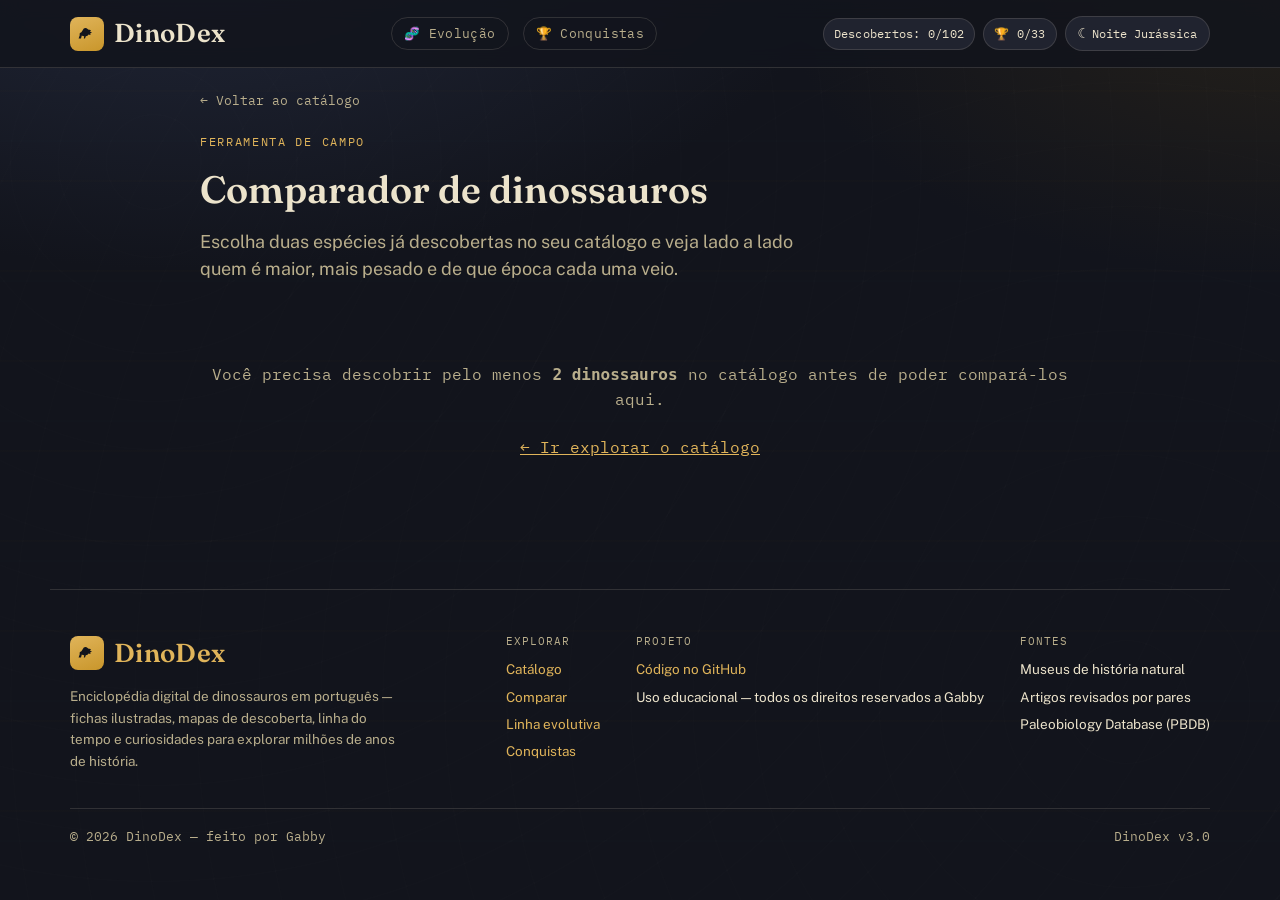
==== commit c5df8f31: "Update compare.html" ====
--- a/compare.html
+++ b/compare.html
@@ -24,6 +24,7 @@
 </head>
 <body>
 <div class="strata-bg" aria-hidden="true"></div>
+<div class="topo-bg" aria-hidden="true"></div>
 
 <header class="site-header">
   <div class="header-inner">
@@ -35,9 +36,10 @@
     </a>
     <nav class="header-nav">
       <a href="evolucao.html">🧬<span class="header-nav-label"> Evolução</span></a>
+      <a href="conquistas.html">🏆<span class="header-nav-label"> Conquistas</span></a>
     </nav>
     <div class="header-stats">
-      <span id="dexProgress" class="stat-pill">Descobertos: 0/50</span>
+      <span id="dexProgress" class="stat-pill">Descobertos: 0/102</span>
       <span id="achProgress" class="stat-pill">🏆 0/33</span>
       <button type="button" class="theme-toggle" data-theme-toggle aria-pressed="false">
         <span class="theme-icon">☾</span><span class="theme-label">Noite Jurássica</span>
@@ -78,6 +80,7 @@
         <a href="index.html">Catálogo</a>
         <a href="compare.html">Comparar</a>
         <a href="evolucao.html">Linha evolutiva</a>
+        <a href="conquistas.html">Conquistas</a>
       </div>
       <div class="footer-col">
         <p class="footer-col-title">Projeto</p>
--- a/css/styles.css
+++ b/css/styles.css
@@ -777,6 +777,39 @@
 .evo-sidenote-chip{text-decoration:none; transition:border-color .15s ease, color .15s ease;}
 .evo-sidenote-chip:hover{border-color:var(--gold-soft); color:var(--gold-soft);}
 
+/* ===== PÁGINA DE CONQUISTAS ===== */
+.ach-summary{
+  display:flex; flex-direction:column; align-items:flex-start; gap:6px;
+  margin:18px 0 30px; padding:20px 22px;
+  background:var(--panel); border:1px solid var(--line); border-radius:var(--radius-sm);
+  max-width:360px;
+}
+.ach-summary-num{font-family:var(--font-display); font-weight:600; font-size:34px; color:var(--gold-soft); line-height:1;}
+.ach-summary-total{font-size:18px; color:var(--paper-dim); font-weight:500;}
+.ach-summary-label{font-family:var(--font-mono); font-size:11px; color:var(--paper-dim); letter-spacing:.03em;}
+.ach-summary-bar{width:100%; height:6px; border-radius:4px; background:var(--panel-2); overflow:hidden; margin-top:8px;}
+.ach-summary-fill{height:100%; background:linear-gradient(90deg, var(--gold-soft), var(--gold)); transition:width .4s ease;}
+
+.ach-group{margin-bottom:30px;}
+.ach-group-title{
+  font-family:var(--font-mono); font-size:11px; letter-spacing:.1em; text-transform:uppercase;
+  color:var(--paper-dim); margin:0 0 12px; padding-bottom:8px; border-bottom:1px solid var(--line);
+}
+.ach-grid{display:grid; grid-template-columns:repeat(auto-fill, minmax(260px,1fr)); gap:12px;}
+.ach-card{
+  display:flex; align-items:flex-start; gap:12px;
+  padding:14px 16px; border-radius:var(--radius-sm);
+  background:var(--panel); border:1px solid var(--line);
+  transition:transform .15s ease, border-color .15s ease;
+}
+.ach-card.unlocked{border-color:color-mix(in srgb, var(--gold) 45%, var(--line));}
+.ach-card.unlocked:hover{transform:translateY(-2px);}
+.ach-card.locked{opacity:.55;}
+.ach-icon{font-size:22px; line-height:1; flex:none; margin-top:1px;}
+.ach-label{font-family:var(--font-display); font-weight:600; font-size:14.5px; margin-bottom:2px;}
+.ach-card.locked .ach-label{color:var(--paper-dim);}
+.ach-desc{font-size:12.5px; color:var(--paper-dim); line-height:1.4;}
+
 /* ===== responsivo ===== */
 @media (max-width:640px){
   .dino-grid{grid-template-columns:repeat(auto-fill, minmax(150px,1fr)); gap:12px;}
@@ -792,4 +825,6 @@
   .stats-grid{grid-template-columns:repeat(2, 1fr);}
   .footer-top{gap:22px;}
   .footer-links{gap:24px;}
-}
+  .ach-grid{grid-template-columns:1fr;}
+  .ach-summary{width:100%; max-width:none;}
+}
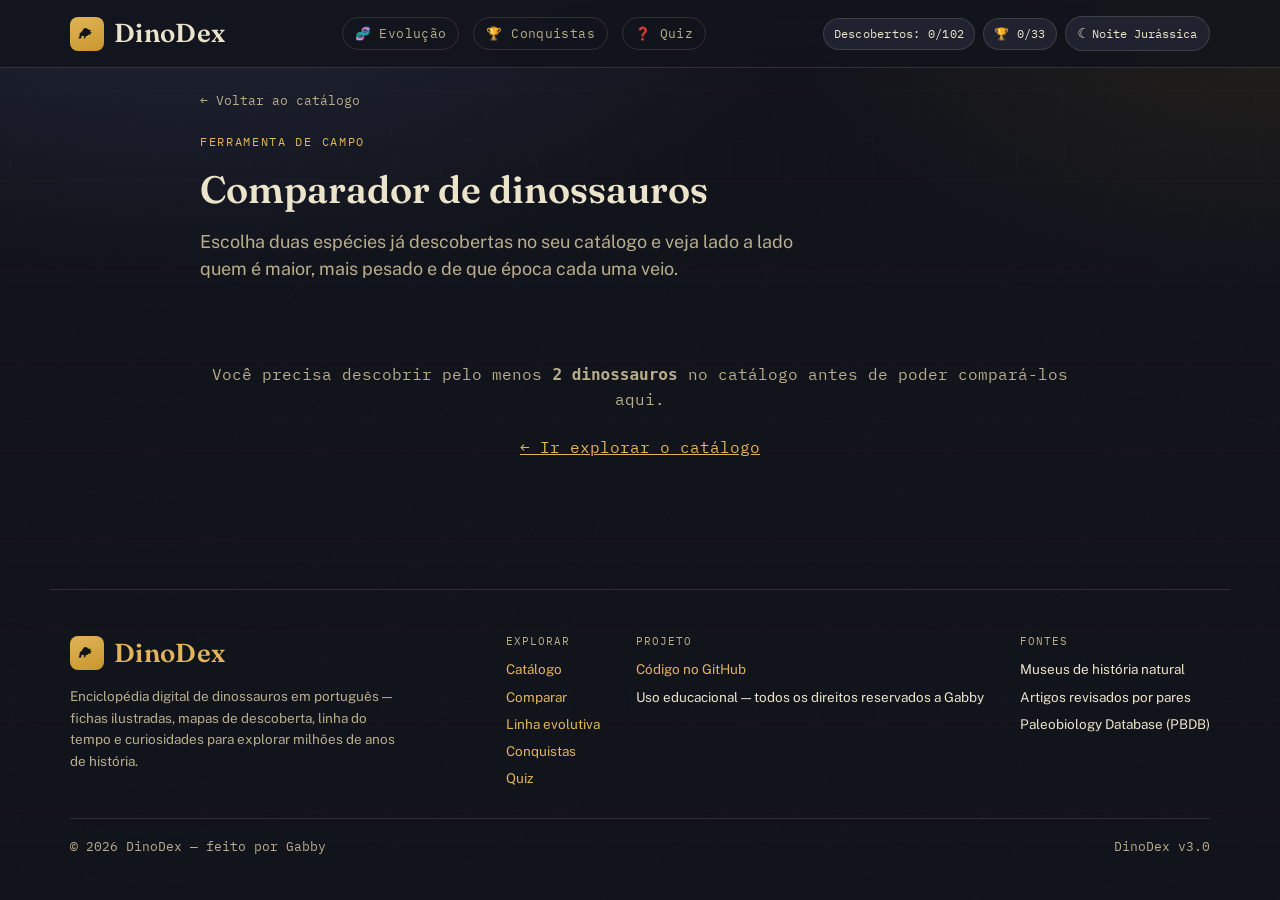
==== commit ca8c9ecc: "Update compare.html" ====
--- a/compare.html
+++ b/compare.html
@@ -37,6 +37,7 @@
     <nav class="header-nav">
       <a href="evolucao.html">🧬<span class="header-nav-label"> Evolução</span></a>
       <a href="conquistas.html">🏆<span class="header-nav-label"> Conquistas</span></a>
+      <a href="quiz.html">❓<span class="header-nav-label"> Quiz</span></a>
     </nav>
     <div class="header-stats">
       <span id="dexProgress" class="stat-pill">Descobertos: 0/102</span>
@@ -81,6 +82,7 @@
         <a href="compare.html">Comparar</a>
         <a href="evolucao.html">Linha evolutiva</a>
         <a href="conquistas.html">Conquistas</a>
+        <a href="quiz.html">Quiz</a>
       </div>
       <div class="footer-col">
         <p class="footer-col-title">Projeto</p>
--- a/css/styles.css
+++ b/css/styles.css
@@ -810,6 +810,61 @@
 .ach-card.locked .ach-label{color:var(--paper-dim);}
 .ach-desc{font-size:12.5px; color:var(--paper-dim); line-height:1.4;}
 
+/* ===== QUIZ ===== */
+.quiz-card{
+  background:var(--panel); border:1px solid var(--line); border-radius:var(--radius);
+  padding:32px 28px; margin-top:10px; min-height:280px;
+  display:flex; flex-direction:column; justify-content:center;
+}
+.quiz-start{text-align:center; max-width:480px; margin:0 auto;}
+.quiz-start-icon{font-size:40px; margin-bottom:12px;}
+.quiz-start h2{font-family:var(--font-display); font-weight:600; font-size:22px; margin:0 0 10px;}
+.quiz-start p{color:var(--paper-dim); font-size:14px; line-height:1.6; margin-bottom:22px;}
+
+.quiz-btn-start, .quiz-btn-next{
+  font-family:var(--font-mono); font-size:13px; letter-spacing:.02em;
+  background:var(--gold); color:#1a1408; border:none;
+  padding:11px 22px; border-radius:10px; cursor:pointer;
+  transition:transform .12s ease, filter .12s ease;
+}
+.quiz-btn-start:hover, .quiz-btn-next:hover{filter:brightness(1.08); transform:translateY(-1px);}
+.quiz-btn-ghost{
+  display:inline-block; margin-left:10px;
+  font-family:var(--font-mono); font-size:13px; color:var(--paper-dim);
+  text-decoration:none; padding:11px 18px; border-radius:10px; border:1px solid var(--line-strong);
+}
+.quiz-btn-ghost:hover{color:var(--paper); border-color:var(--gold-soft);}
+
+.quiz-progress{margin-bottom:22px;}
+.quiz-progress-bar{width:100%; height:6px; border-radius:4px; background:var(--panel-2); overflow:hidden;}
+.quiz-progress-fill{height:100%; background:linear-gradient(90deg, var(--gold-soft), var(--gold)); transition:width .3s ease;}
+.quiz-progress-label{font-family:var(--font-mono); font-size:11px; color:var(--paper-dim); display:block; margin-top:6px;}
+
+.quiz-question{font-family:var(--font-display); font-weight:600; font-size:clamp(19px,3vw,24px); margin:0 0 20px;}
+.quiz-question-italic{font-style:italic;}
+
+.quiz-options{display:grid; grid-template-columns:repeat(auto-fit, minmax(220px,1fr)); gap:10px;}
+.quiz-option{
+  text-align:left; font-family:var(--font-body,'Public Sans',sans-serif); font-size:14.5px;
+  padding:13px 16px; border-radius:10px;
+  background:var(--panel-2); border:1px solid var(--line); color:var(--paper);
+  cursor:pointer; transition:border-color .12s ease, background .12s ease;
+}
+.quiz-option:hover:not(:disabled){border-color:var(--gold-soft);}
+.quiz-option:disabled{cursor:default;}
+.quiz-option.correct{border-color:#4a9e6f; background:color-mix(in srgb, #4a9e6f 18%, var(--panel-2)); color:var(--paper);}
+.quiz-option.wrong{border-color:#c0564a; background:color-mix(in srgb, #c0564a 18%, var(--panel-2));}
+
+.quiz-feedback{margin-top:20px; display:flex; align-items:center; gap:16px; flex-wrap:wrap;}
+.quiz-feedback-ok{color:#5fbf8a; font-family:var(--font-mono); font-size:13.5px;}
+.quiz-feedback-bad{color:#e0796c; font-family:var(--font-mono); font-size:13.5px;}
+
+.quiz-result{text-align:center; max-width:420px; margin:0 auto;}
+.quiz-result-emoji{font-size:44px; margin-bottom:6px;}
+.quiz-result-score{font-family:var(--font-display); font-weight:600; font-size:44px; color:var(--gold-soft); line-height:1;}
+.quiz-result-score span{font-size:20px; color:var(--paper-dim); font-weight:500;}
+.quiz-result-title{color:var(--paper-dim); font-size:14.5px; margin:10px 0 24px;}
+
 /* ===== responsivo ===== */
 @media (max-width:640px){
   .dino-grid{grid-template-columns:repeat(auto-fill, minmax(150px,1fr)); gap:12px;}
@@ -827,4 +882,6 @@
   .footer-links{gap:24px;}
   .ach-grid{grid-template-columns:1fr;}
   .ach-summary{width:100%; max-width:none;}
-}
+  .quiz-card{padding:22px 18px;}
+  .quiz-options{grid-template-columns:1fr;}
+}
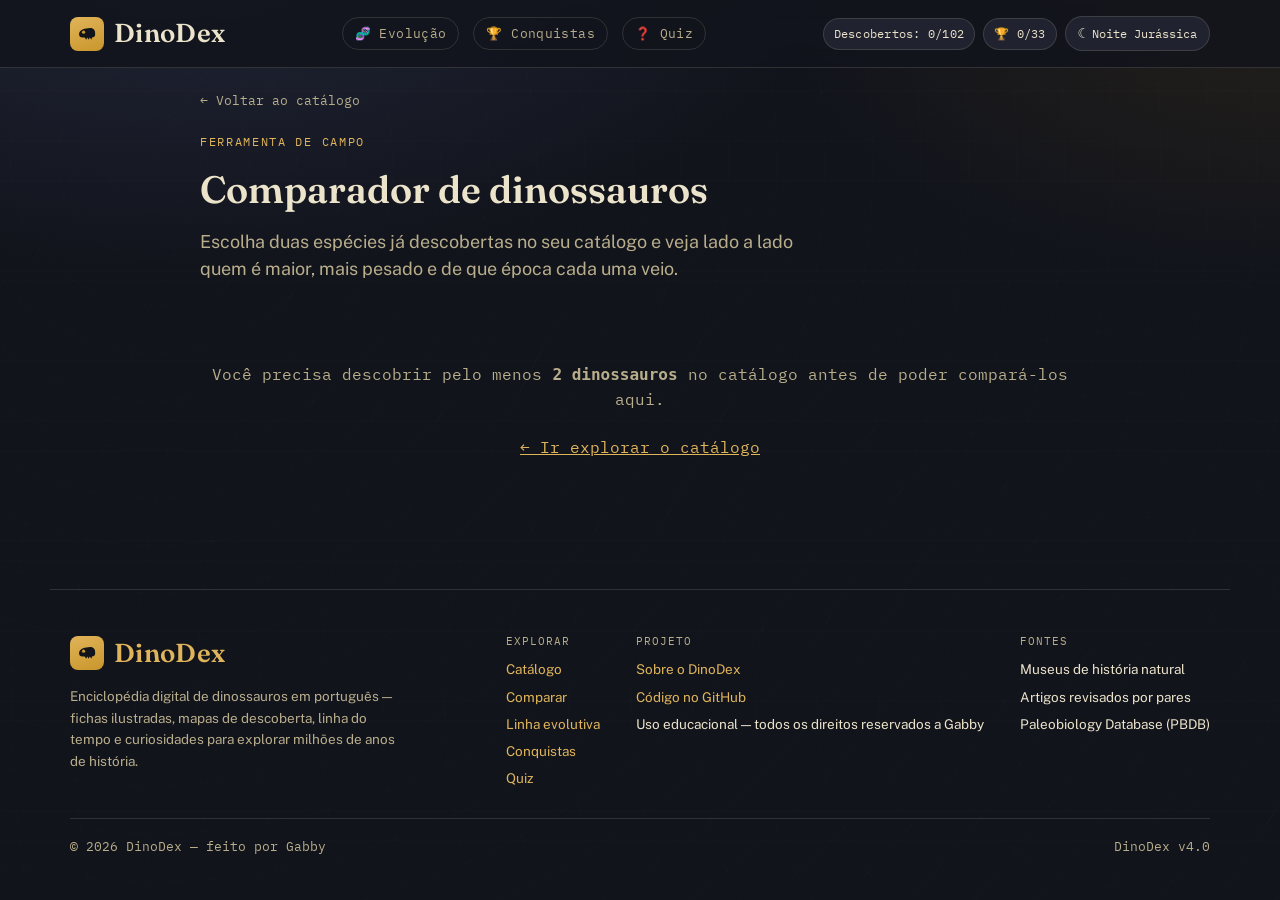
==== commit 0a87d70a: "Update footer and header SVG icons and version" ====
--- a/compare.html
+++ b/compare.html
@@ -14,6 +14,7 @@
 <meta property="og:locale" content="pt_BR">
 
 <link rel="manifest" href="manifest.json">
+<link rel="icon" type="image/svg+xml" href="icons/favicon.svg">
 <link rel="icon" href="icons/icon-192.png" type="image/png">
 <link rel="apple-touch-icon" href="icons/icon-192.png">
 
@@ -30,7 +31,7 @@
   <div class="header-inner">
     <a class="brand" href="index.html">
       <span class="brand-mark" aria-hidden="true">
-        <svg viewBox="0 0 100 70" xmlns="http://www.w3.org/2000/svg" fill="currentColor"><path d="M8 58 L14 40 Q10 30 22 26 L34 8 Q40 2 48 6 L58 14 Q66 12 70 18 L64 22 Q72 24 74 30 L66 30 Q70 36 66 40 L58 38 Q54 46 44 46 L40 58 L34 58 L36 46 Q28 46 24 42 L20 58 Z"/></svg>
+        <svg viewBox="20 22 64 48" xmlns="http://www.w3.org/2000/svg"><path d="M27,49 C25,40 32,32 44,29 L62,27 C71,27 78,33 78,42 L78,49 C78,54 73,57 68,57 L66,64 L61,57 L57,64 L53,57 L49,64 L45,57 L37,57 C31,57 27,54 27,49 Z" fill="currentColor"/><circle cx="41" cy="40" r="5.2" fill="var(--gold)"/></svg>
       </span>
       DinoDex
     </a>
@@ -69,7 +70,7 @@
     <div class="footer-brand">
       <a class="brand" href="index.html">
         <span class="brand-mark" aria-hidden="true">
-          <svg viewBox="0 0 100 70" xmlns="http://www.w3.org/2000/svg" fill="currentColor"><path d="M8 58 L14 40 Q10 30 22 26 L34 8 Q40 2 48 6 L58 14 Q66 12 70 18 L64 22 Q72 24 74 30 L66 30 Q70 36 66 40 L58 38 Q54 46 44 46 L40 58 L34 58 L36 46 Q28 46 24 42 L20 58 Z"/></svg>
+          <svg viewBox="20 22 64 48" xmlns="http://www.w3.org/2000/svg"><path d="M27,49 C25,40 32,32 44,29 L62,27 C71,27 78,33 78,42 L78,49 C78,54 73,57 68,57 L66,64 L61,57 L57,64 L53,57 L49,64 L45,57 L37,57 C31,57 27,54 27,49 Z" fill="currentColor"/><circle cx="41" cy="40" r="5.2" fill="var(--gold)"/></svg>
         </span>
         DinoDex
       </a>
@@ -86,6 +87,7 @@
       </div>
       <div class="footer-col">
         <p class="footer-col-title">Projeto</p>
+        <a href="sobre.html">Sobre o DinoDex</a>
         <a href="https://github.com/Gabbydino/dinodex" target="_blank" rel="noopener">Código no GitHub</a>
         <span>Uso educacional — todos os direitos reservados a Gabby</span>
       </div>
@@ -99,7 +101,7 @@
   </div>
   <div class="footer-bottom">
     <span>© 2026 DinoDex — feito por Gabby</span>
-    <span>DinoDex v3.0</span>
+    <span>DinoDex v4.0</span>
   </div>
 </footer>
 </body>
--- a/css/styles.css
+++ b/css/styles.css
@@ -865,6 +865,20 @@
 .quiz-result-score span{font-size:20px; color:var(--paper-dim); font-weight:500;}
 .quiz-result-title{color:var(--paper-dim); font-size:14.5px; margin:10px 0 24px;}
 
+/* ===== PÁGINA SOBRE ===== */
+.sobre-hero{text-align:center; max-width:560px; margin:8px auto 10px;}
+.sobre-seal{width:88px; height:88px; margin:0 auto 16px;}
+.sobre-seal svg{width:100%; height:100%;}
+.sobre-hero .hero-eyebrow{text-align:center;}
+.sobre-hero .compare-title{margin-bottom:8px;}
+.sobre-content{max-width:680px; margin:36px auto 0;}
+.sobre-block{margin-bottom:34px;}
+.sobre-block h2{font-family:var(--font-display); font-weight:600; font-size:20px; margin:0 0 12px; color:var(--gold-soft);}
+.sobre-block p{font-size:15px; line-height:1.75; color:var(--paper); margin:0 0 12px;}
+.sobre-block p:last-child{margin-bottom:0;}
+.sobre-block a{color:var(--gold-soft);}
+.sobre-list{margin:0 0 14px; padding-left:20px; color:var(--paper); font-size:15px; line-height:1.9;}
+
 /* ===== responsivo ===== */
 @media (max-width:640px){
   .dino-grid{grid-template-columns:repeat(auto-fill, minmax(150px,1fr)); gap:12px;}
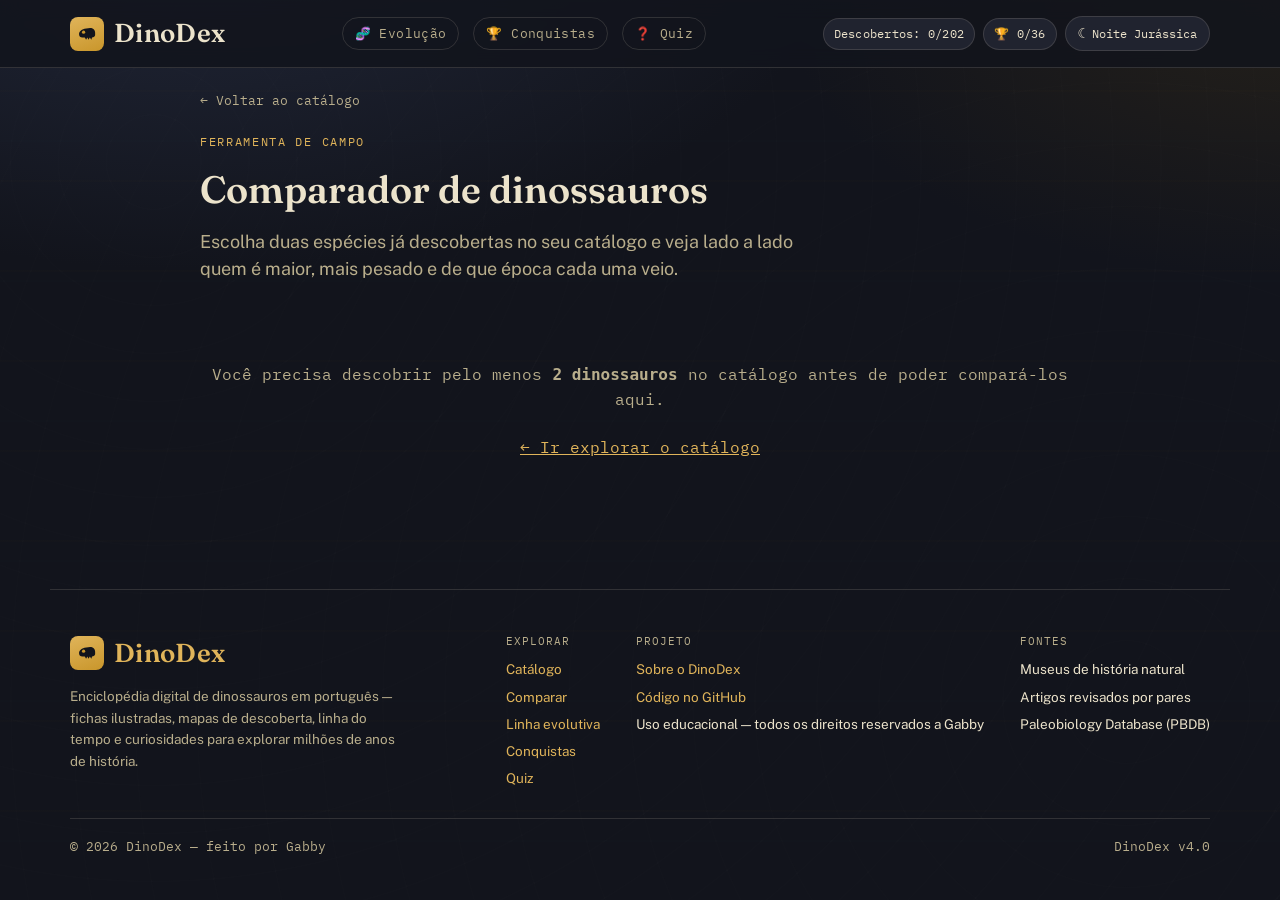
==== commit 2ee3430c: "Update progress stats in compare.html" ====
--- a/compare.html
+++ b/compare.html
@@ -41,8 +41,8 @@
       <a href="quiz.html">❓<span class="header-nav-label"> Quiz</span></a>
     </nav>
     <div class="header-stats">
-      <span id="dexProgress" class="stat-pill">Descobertos: 0/102</span>
-      <span id="achProgress" class="stat-pill">🏆 0/33</span>
+      <span id="dexProgress" class="stat-pill">Descobertos: 0/202</span>
+      <span id="achProgress" class="stat-pill">🏆 0/36</span>
       <button type="button" class="theme-toggle" data-theme-toggle aria-pressed="false">
         <span class="theme-icon">☾</span><span class="theme-label">Noite Jurássica</span>
       </button>
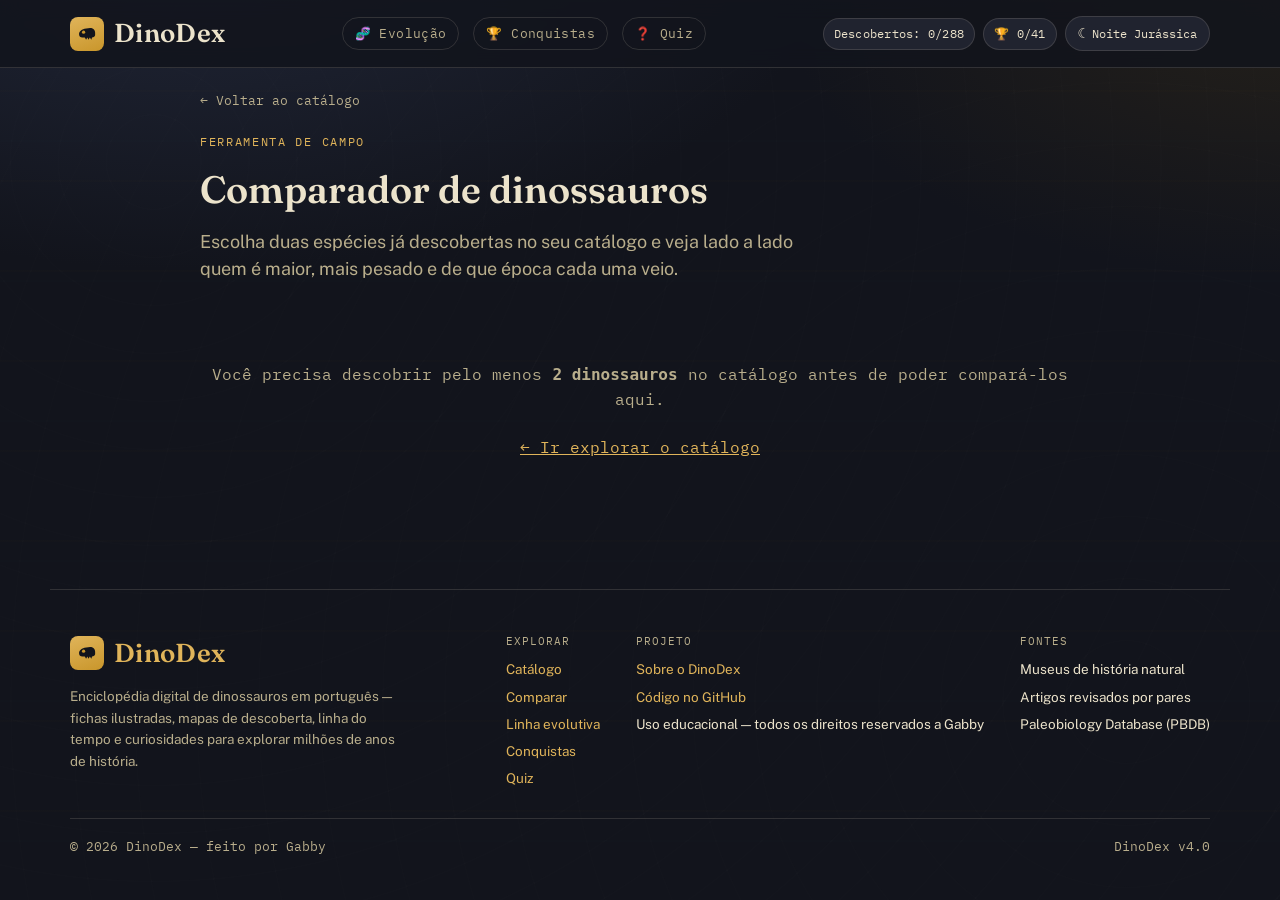
==== commit 7c7573a8: "Update compare.html" ====
--- a/compare.html
+++ b/compare.html
@@ -41,8 +41,8 @@
       <a href="quiz.html">❓<span class="header-nav-label"> Quiz</span></a>
     </nav>
     <div class="header-stats">
-      <span id="dexProgress" class="stat-pill">Descobertos: 0/202</span>
-      <span id="achProgress" class="stat-pill">🏆 0/36</span>
+      <span id="dexProgress" class="stat-pill">Descobertos: 0/288</span>
+      <span id="achProgress" class="stat-pill">🏆 0/41</span>
       <button type="button" class="theme-toggle" data-theme-toggle aria-pressed="false">
         <span class="theme-icon">☾</span><span class="theme-label">Noite Jurássica</span>
       </button>
